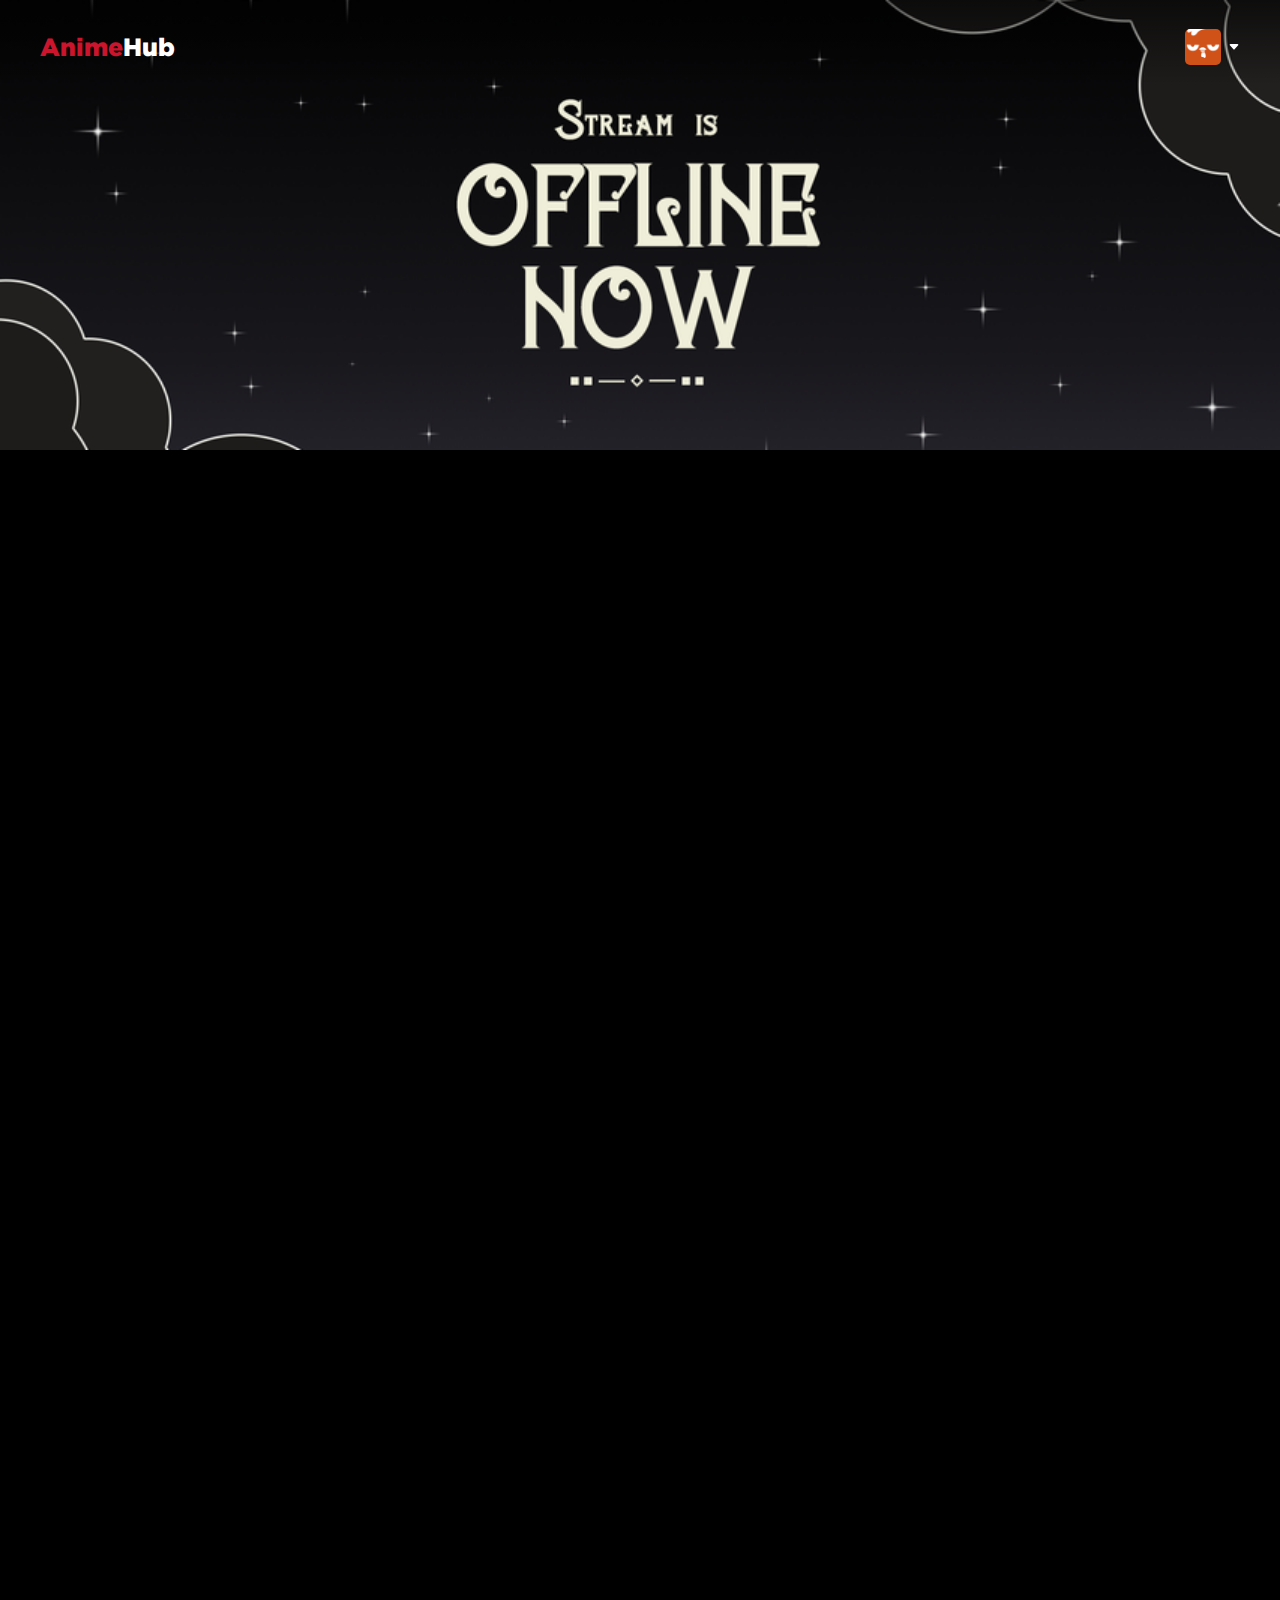
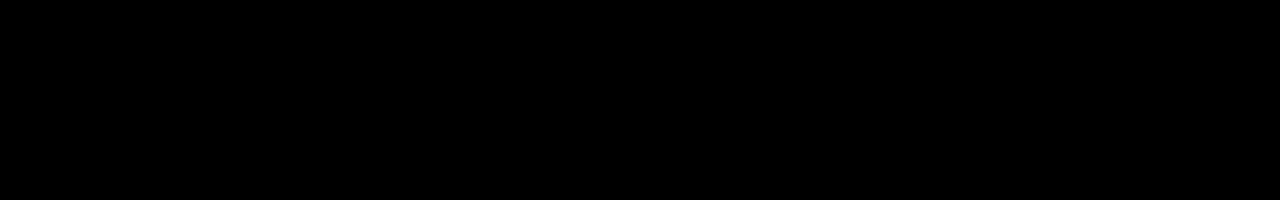
==== Premium-Page/premium.html @ f0353209 "s" ====
<!DOCTYPE html>
<html lang="en">
<head>
    <meta charset="UTF-8">
    <meta name="viewport" content="width=device-width, initial-scale=1.0">
    <title>Premium - AnimeHub</title>
    <link rel="stylesheet" href="/Premium-Page/premium.css">
</head>
<body>
    <div class="container">
        <header>
            <nav class="nav">
                <ul class="nav-ul-left hh">
                    <a href="/index.html"><li class="nav-li-left logo"><span>Anime</span>Hub</li></a>
                    <a href="/index.html"><li class="nav-li-left logo" id="logo"><span>A</span>H</li></a>
                </ul>
                <ul class="nav-ul-right">
                    <li class="nav-li-right hh">
                        <div class="profile" id="dropdown-trigger">
                            <img class="profile-wrapper" id="profile-picture">
                            <input type="file" id="upload-input" accept="image/*">
                            <svg id="rotate-svg" xmlns="http://www.w3.org/2000/svg" width="16" height="16" fill="currentColor" class="bi bi-caret-down-fill" viewBox="0 0 16 16">
                                <path d="M7.247 11.14 2.451 5.658C1.885 5.013 2.345 4 3.204 4h9.592a1 1 0 0 1 .753 1.659l-4.796 5.48a1 1 0 0 1-1.506 0z"/></svg>
                            <ul id="dropdown-menu">
                                <li><a href=""><svg xmlns="http://www.w3.org/2000/svg" width="16" height="16" fill="currentColor" class="bi bi-person" viewBox="0 0 16 16">
                                    <path d="M8 8a3 3 0 1 0 0-6 3 3 0 0 0 0 6m2-3a2 2 0 1 1-4 0 2 2 0 0 1 4 0m4 8c0 1-1 1-1 1H3s-1 0-1-1 1-4 6-4 6 3 6 4m-1-.004c-.001-.246-.154-.986-.832-1.664C11.516 10.68 10.289 10 8 10s-3.516.68-4.168 1.332c-.678.678-.83 1.418-.832 1.664z"/>
                                    </svg><span>Profile</span></li></a>
                                <li><a href=""><svg xmlns="http://www.w3.org/2000/svg" width="16" height="16" fill="currentColor" class="bi bi-tv" viewBox="0 0 16 16">
                                    <path d="M2.5 13.5A.5.5 0 0 1 3 13h10a.5.5 0 0 1 0 1H3a.5.5 0 0 1-.5-.5M13.991 3l.024.001a1.5 1.5 0 0 1 .538.143.76.76 0 0 1 .302.254c.067.1.145.277.145.602v5.991l-.001.024a1.5 1.5 0 0 1-.143.538.76.76 0 0 1-.254.302c-.1.067-.277.145-.602.145H2.009l-.024-.001a1.5 1.5 0 0 1-.538-.143.76.76 0 0 1-.302-.254C1.078 10.502 1 10.325 1 10V4.009l.001-.024a1.5 1.5 0 0 1 .143-.538.76.76 0 0 1 .254-.302C1.498 3.078 1.675 3 2 3zM14 2H2C0 2 0 4 0 4v6c0 2 2 2 2 2h12c2 0 2-2 2-2V4c0-2-2-2-2-2"/>
                                  </svg><span>Anime List</span></li></a>
                                <li><a href=""><svg xmlns="http://www.w3.org/2000/svg" width="16" height="16" fill="currentColor" class="bi bi-book" viewBox="0 0 16 16">
                                    <path d="M1 2.828c.885-.37 2.154-.769 3.388-.893 1.33-.134 2.458.063 3.112.752v9.746c-.935-.53-2.12-.603-3.213-.493-1.18.12-2.37.461-3.287.811zm7.5-.141c.654-.689 1.782-.886 3.112-.752 1.234.124 2.503.523 3.388.893v9.923c-.918-.35-2.107-.692-3.287-.81-1.094-.111-2.278-.039-3.213.492zM8 1.783C7.015.936 5.587.81 4.287.94c-1.514.153-3.042.672-3.994 1.105A.5.5 0 0 0 0 2.5v11a.5.5 0 0 0 .707.455c.882-.4 2.303-.881 3.68-1.02 1.409-.142 2.59.087 3.223.877a.5.5 0 0 0 .78 0c.633-.79 1.814-1.019 3.222-.877 1.378.139 2.8.62 3.681 1.02A.5.5 0 0 0 16 13.5v-11a.5.5 0 0 0-.293-.455c-.952-.433-2.48-.952-3.994-1.105C10.413.809 8.985.936 8 1.783"/>
                                    </svg><span>Manga List</span></li></a>
                                <li><button id="upload-button"><svg xmlns="http://www.w3.org/2000/svg" width="16" height="16" fill="currentColor" class="bi bi-pencil" viewBox="0 0 16 16">
                                    <path d="M12.146.146a.5.5 0 0 1 .708 0l3 3a.5.5 0 0 1 0 .708l-10 10a.5.5 0 0 1-.168.11l-5 2a.5.5 0 0 1-.65-.65l2-5a.5.5 0 0 1 .11-.168zM11.207 2.5 13.5 4.793 14.793 3.5 12.5 1.207zm1.586 3L10.5 3.207 4 9.707V10h.5a.5.5 0 0 1 .5.5v.5h.5a.5.5 0 0 1 .5.5v.5h.293zm-9.761 5.175-.106.106-1.528 3.821 3.821-1.528.106-.106A.5.5 0 0 1 5 12.5V12h-.5a.5.5 0 0 1-.5-.5V11h-.5a.5.5 0 0 1-.468-.325"/>
                                  </svg>Change Avatar</button></li>
                                  <li><button class="remove-button" id="remove-avatar-button"><svg xmlns="http://www.w3.org/2000/svg" width="16" height="16" fill="currentColor" class="bi bi-eraser" viewBox="0 0 16 16">
                                    <path d="M8.086 2.207a2 2 0 0 1 2.828 0l3.879 3.879a2 2 0 0 1 0 2.828l-5.5 5.5A2 2 0 0 1 7.879 15H5.12a2 2 0 0 1-1.414-.586l-2.5-2.5a2 2 0 0 1 0-2.828zm2.121.707a1 1 0 0 0-1.414 0L4.16 7.547l5.293 5.293 4.633-4.633a1 1 0 0 0 0-1.414zM8.746 13.547 3.453 8.254 1.914 9.793a1 1 0 0 0 0 1.414l2.5 2.5a1 1 0 0 0 .707.293H7.88a1 1 0 0 0 .707-.293z"/>
                                  </svg>Remove Avatar</button></li>
                                <li><button id="sing-out">Sing out</button></li>
                            </ul>
                        </div>
                    </li>
                </ul>
            </nav>
        </header>
        <div class="prezentation">
            <img src="/Premium-Page/resources/banner-1.png" alt="Stream Off-line">
        </div>
    </div>
</body>
<script src="/Premium-Page/premium.js"></script>
</html>
---- Premium-Page/premium.css ----
@font-face {
    font-family: 'Futura PT Medium';
    font-style: normal;
    font-weight: normal;
    src: url(../fonts/FuturaCyrillicMedium.woff);
}

@font-face {
  font-family: Gotham Regular;
  src: url(../fonts/Gotham\ Regular.otf);
}

@font-face {
  font-family: Cabin-Bold;
  src: url(../fonts/Cabin-Bold.ttf);
}

* {
    list-style-type: none;
    text-decoration: none;
    box-sizing: border-box;
    margin: 0;
    padding: 0;
    border: 0;
}

/* width */
::-webkit-scrollbar {
    width: 7px;
  }
  
  /* Handle */
  ::-webkit-scrollbar-thumb {
    background: #af1d31;
  }

html {
    scroll-behavior: smooth;
}

body {
    background-color: var(--bg-color);
    height: 200vh;
}

body a {
    color: white;
}

::selection {
    background-color: #af3142;
}

:root {
    --Cabin-Bold: Cabin-Bold;
    --Gotham-Regular: 'Gotham Regular';
    --Futura-PT-Medium: 'Futura PT Medium';    
    --bg-color: black;
    --primary-color: #cc142d;
}

.nav {
    position: absolute;
    display: flex;
    justify-content: space-between;
    align-items: center;
    background: linear-gradient(to bottom, rgba(0, 0, 0, 0.60), rgba(0, 0, 0, 0));
    width: 100%;
    padding: 25px 0px 16px 5px;
    font-family: 'Trebuchet MS', 'Lucida Sans Unicode', 'Lucida Grande', 'Lucida Sans', Arial, sans-serif;
}

.nav-ul-left {
    margin-left: 35px;
    justify-content: space-between;
}

.nav-ul-right {
    margin-right: 35px;
    justify-content: space-between;
}

.nav-li-left {
    display: inline-block;
    font-size: 18px;
    vertical-align: middle;
    margin: 0 11px 0 11px;
    padding: 7px 0 7px 0;
    cursor: pointer;
    color: white;
}

.tr-li:hover {
    transform: translatey(-4px);
    transition: ease 0.2s;
}

.nav-li-right, .sp a {
    display: inline-block;
    vertical-align: middle;
    margin-right: 5px;
    font-size: 18px;
    cursor: pointer;
    color: white;
}

.sp a {
    padding: 7px 0 7px 0;
    margin-right: 10px;
}


.logo {
    font-family: var(--Gotham-Regular);
    font-size: 30px;
    color: #fff;
    margin-right: 40px;
    margin-left: 0;
    cursor: pointer;
    user-select: none;
}

#logo {
    display: none;
    user-select: none;
}

.logo span {
    color: var(--primary-color);
}

.profile-wrapper {
    background-size: cover;
    width: 43px;
    height: 43px;
    user-select: none;
    vertical-align: middle;
    border-radius: 5px;
}

.profile input {
    display: none;
}

.profile svg, .dropdown svg {
    width: 15px;
    height: 15px;
    margin-left: 2px;
    vertical-align: middle;
}

#upload-button, .remove-button, #languages, #sing-out {
    background-color: transparent;
    color: white;
    cursor: pointer;
    font-size: 16px;
    font-family: var(--Cabin-Bold), sans-serif;

}

#dropdown-menu {
    position: absolute;
    display: none;
    background: linear-gradient(0deg, rgba(0,0,0,0.5) 0%, rgba(0,0,0,0.5) 0%);
    backdrop-filter: blur(5px);
    border-radius: 7px;
    border: 1px solid rgb(37, 37, 37);
    font-size: 16px;
    margin: 19px 0 0 -134px;
    width: 200px;
    height: auto;
    font-family:var(--Cabin-Bold);
  }

#dropdown-menu a {
    color: white;
}
  
#dropdown-menu li {
    padding: 8px 0px 8px 0px;
}

#dropdown-menu li a:hover {
    color: #af1d31;
}

#upload-button:hover {
    color: #af1d31;
}

.remove-button:hover {
    color: #af1d31;
}

#languages:hover {
    color: #af1d31;
}

#sing-out:hover {
    color: #af1d31;
}
  
#dropdown-menu li svg {
    width: 21px;
    height: 21px;
    margin: 0 15px 0 20px;
    vertical-align: middle;
}

#dropdown-menu li:nth-child(6) {
    border-top: 1px solid rgb(37, 37, 37);
    display: flex;
    padding-top: 10px;
    justify-content: center;
}

.prezentation {
    position: relative;
    width: 100%;
    height: 450px;
    z-index: -1;
}

.prezentation img {
    object-fit: cover;
    width: 100%;
    height: 100%;
}

@media screen and (max-width: 1370px) {
    .tr-li, .sp a {
        font-size: 16.5px;
    }
    
    .logo {
        font-size: 25px;
    }
    
    .profile-wrapper {
        width: 36px;
        height: 36px;
    }

    .profile svg {
        width: 12px;
        height: 12px;
    }
    
    #upload-button, .remove-button {
        font-size: 14.5px;
    }
    
    #dropdown-menu {
        font-size: 14.5px;
        margin: 20px 0 0 -124px;
        width: 180px;
      }
    
    #dropdown-menu li svg {
        width: 19px;
        height: 19px;
    }
    
    #dropdown-menu li:last-child {
        padding-top: 9px;
    }
}

@media screen and (max-width: 1250px) {
    .tr-li, .sp a {
        font-size: 15.5px;
        font-weight: bold;
    }
    
    .logo {
        font-size: 23px;
    }
    
    .profile-wrapper {
        width: 33px;
        height: 33px;
    }

    .profile svg {
        width: 11px;
        height: 11px;
    }
    
    #upload-button, .remove-button {
        font-size: 14.5px;
    }
    
    #dropdown-menu {
        font-size: 14.5px;
        margin: 20px 0 0 -128px;
        width: 180px;
      }
    
    #dropdown-menu li svg {
        width: 19px;
        height: 19px;
    }
    
    #dropdown-menu li:last-child {
        padding-top: 9px;
    }
}

@media screen and (max-width: 650px) {
    .nav {
        padding: 15px 0px 12px 5px;
    }

    #dropdown-menu {
        right: 0;
        margin: 16px 0 0 -116px;
        border-bottom-right-radius: 0;
        border-top-right-radius: 0;
    }
}
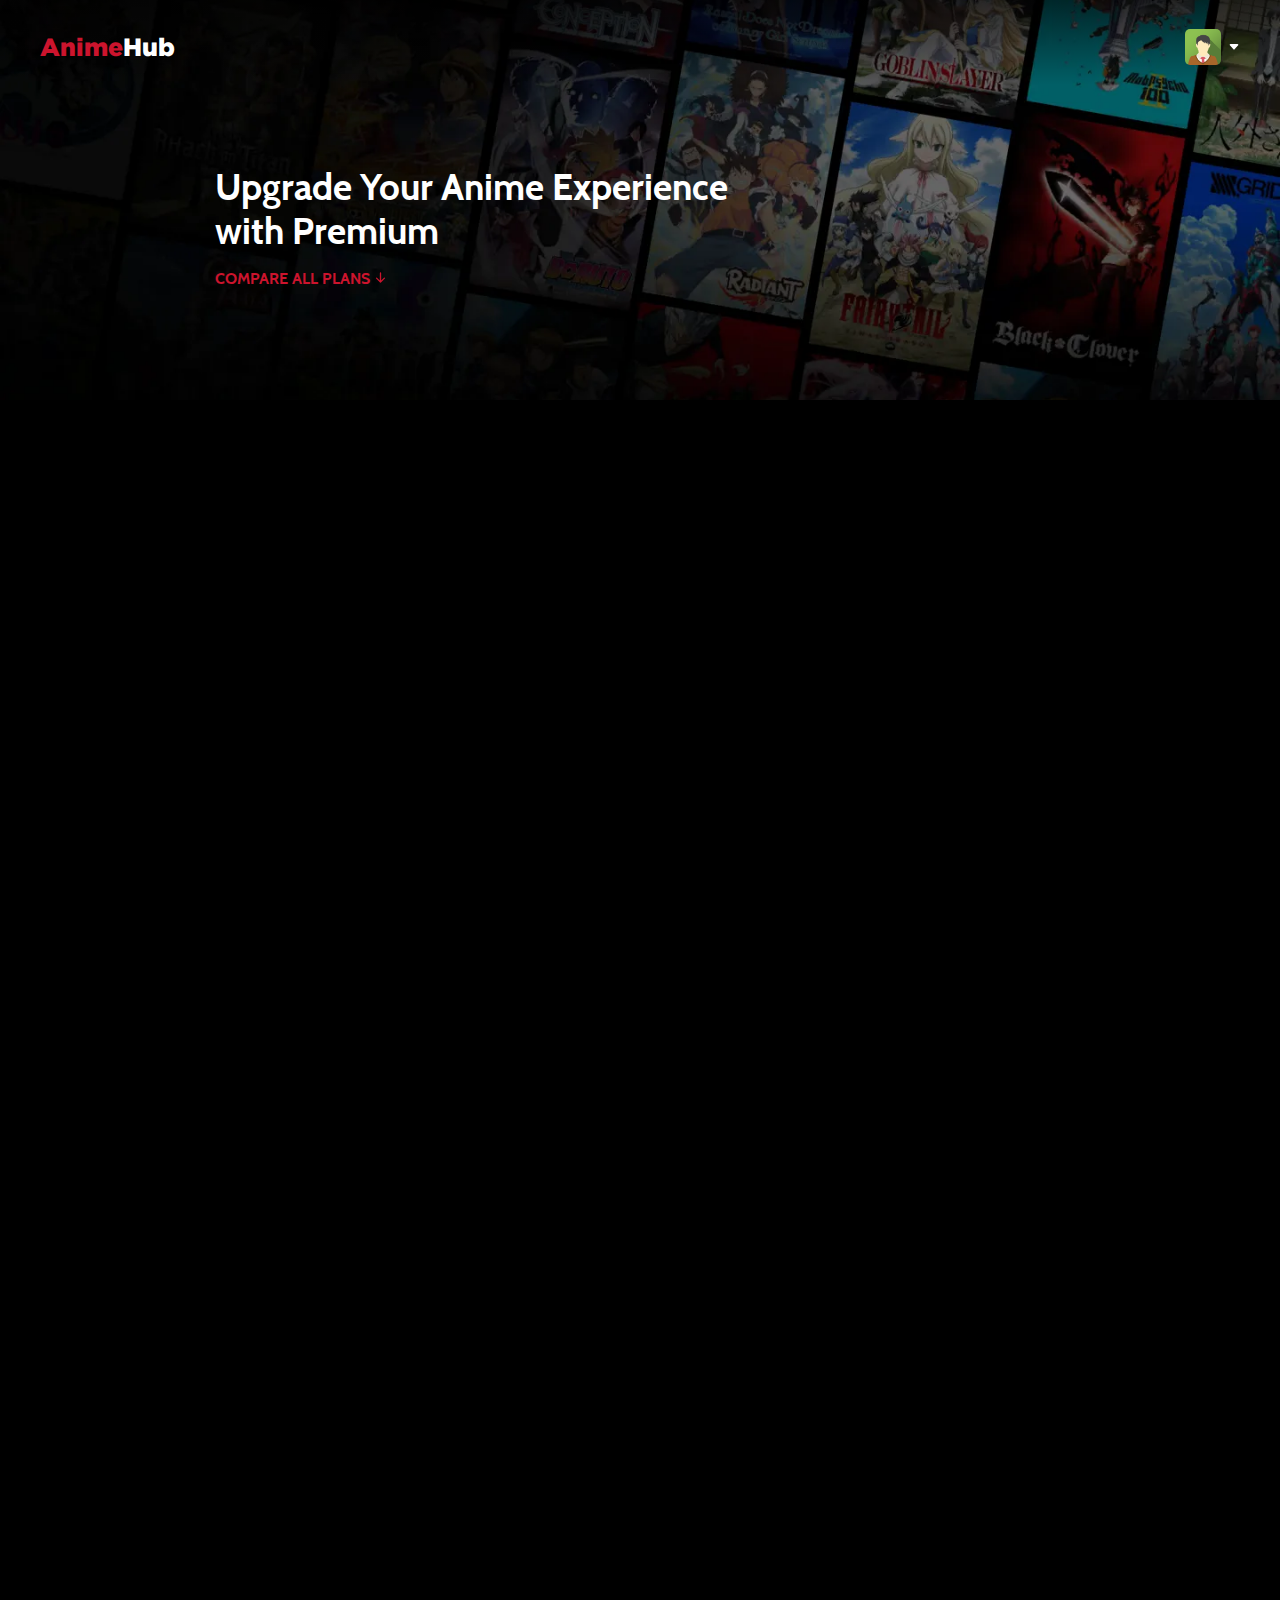
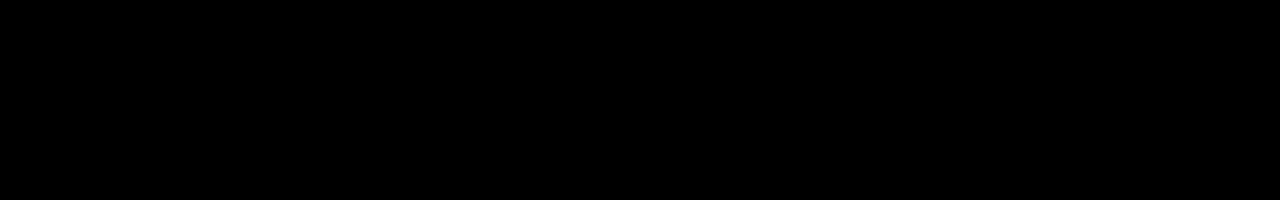
==== commit 244b1d62: "s" ====
--- a/Premium-Page/premium.html
+++ b/Premium-Page/premium.html
@@ -45,8 +45,17 @@
             </nav>
         </header>
         <div class="prezentation">
-            <img src="/Premium-Page/resources/banner-1.png" alt="Stream Off-line">
+            <img src="/Premium-Page/resources/background-desktop.webp" alt="Stream Off-line">
+            <div class="text-prezentation">
+                <p>Upgrade Your Anime Experience with Premium</p>
+                <div class="compare-plans" id="#compare-plans">
+                    <span>Compare all plans</span><svg xmlns="http://www.w3.org/2000/svg" width="16" height="16" fill="currentColor" class="bi bi-arrow-down-short" viewBox="0 0 16 16">
+                        <path fill-rule="evenodd" d="M8 4a.5.5 0 0 1 .5.5v5.793l2.146-2.147a.5.5 0 0 1 .708.708l-3 3a.5.5 0 0 1-.708 0l-3-3a.5.5 0 1 1 .708-.708L7.5 10.293V4.5A.5.5 0 0 1 8 4"/>
+                      </svg>
+                </div>
+            </div>
         </div>
+        <span></span>
     </div>
 </body>
 <script src="/Premium-Page/premium.js"></script>
--- a/Premium-Page/premium.css
+++ b/Premium-Page/premium.css
@@ -217,14 +217,38 @@
 .prezentation {
     position: relative;
     width: 100%;
-    height: 450px;
+    height: 400px;
     z-index: -1;
 }
 
 .prezentation img {
+    position: absolute;
     object-fit: cover;
     width: 100%;
     height: 100%;
+}
+
+.text-prezentation {
+    position: absolute;
+    color: white;
+    font-family: var(--Cabin-Bold);
+    top: 165px;
+    left: 215px;
+    font-size: 37px;
+    max-width: 550px;
+}
+
+.compare-plans span {
+    font-size: 16px;
+    text-transform: uppercase;
+    color: var(--primary-color);
+    vertical-align: middle;
+}
+
+.compare-plans svg {
+    width: 21px;
+    height: 21px;
+    color: var(--primary-color);
 }
 
 @media screen and (max-width: 1370px) {
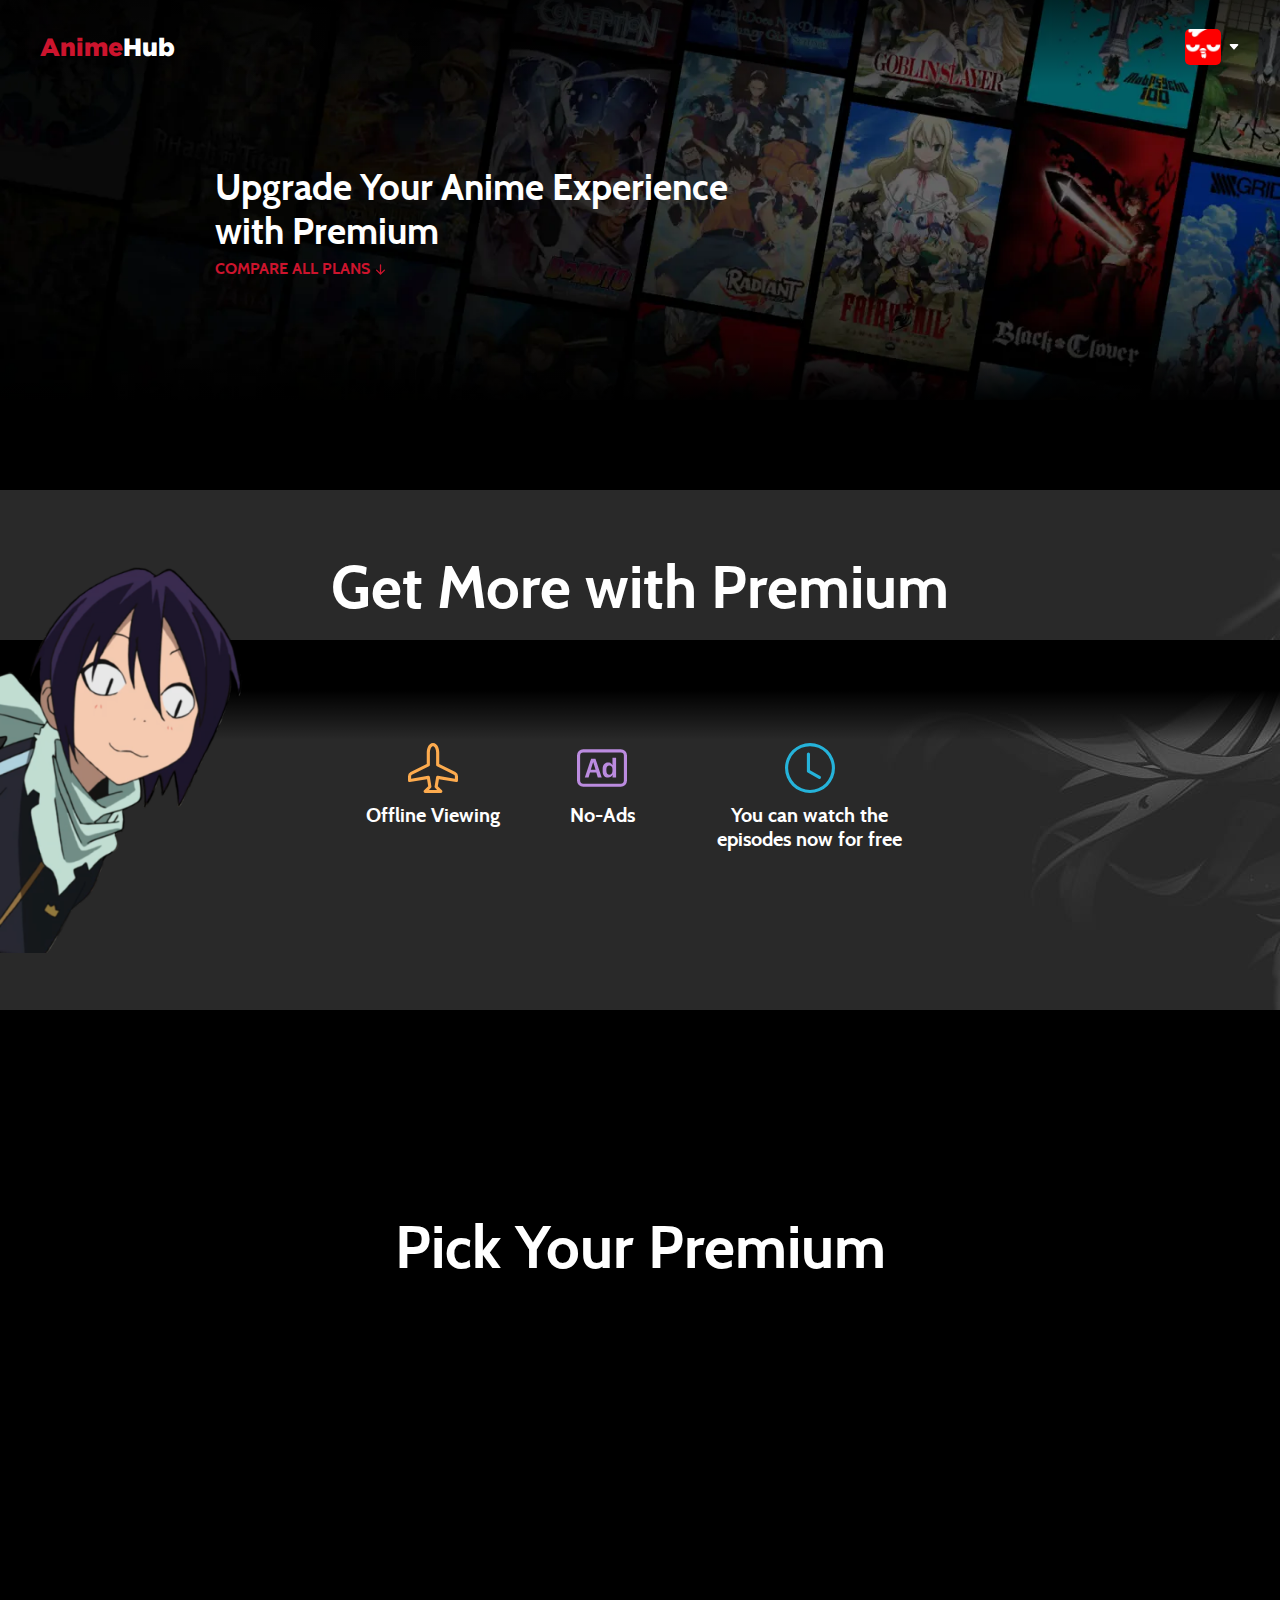
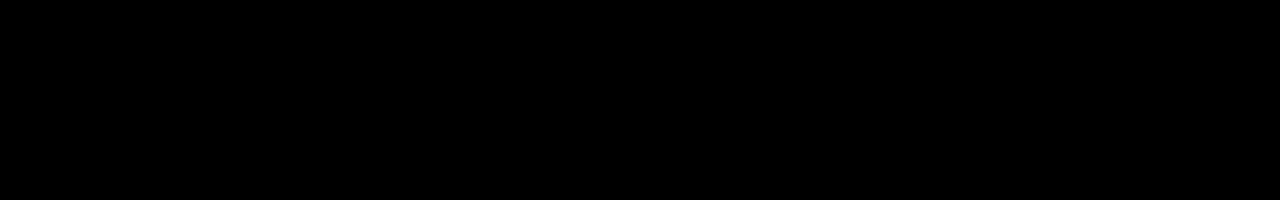
==== commit c64b797e: "s" ====
--- a/Premium-Page/premium.html
+++ b/Premium-Page/premium.html
@@ -46,16 +46,46 @@
         </header>
         <div class="prezentation">
             <img src="/Premium-Page/resources/background-desktop.webp" alt="Stream Off-line">
-            <div class="text-prezentation">
-                <p>Upgrade Your Anime Experience with Premium</p>
-                <div class="compare-plans" id="#compare-plans">
-                    <span>Compare all plans</span><svg xmlns="http://www.w3.org/2000/svg" width="16" height="16" fill="currentColor" class="bi bi-arrow-down-short" viewBox="0 0 16 16">
-                        <path fill-rule="evenodd" d="M8 4a.5.5 0 0 1 .5.5v5.793l2.146-2.147a.5.5 0 0 1 .708.708l-3 3a.5.5 0 0 1-.708 0l-3-3a.5.5 0 1 1 .708-.708L7.5 10.293V4.5A.5.5 0 0 1 8 4"/>
+        </div>
+        <div class="text-prezentation">
+            <p>Upgrade Your Anime Experience with Premium</p>
+            <div class="compare-plans" id="#compare-plans">
+                <span>Compare all plans</span><svg xmlns="http://www.w3.org/2000/svg" width="16" height="16" fill="currentColor" class="bi bi-arrow-down-short" viewBox="0 0 16 16">
+                    <path fill-rule="evenodd" d="M8 4a.5.5 0 0 1 .5.5v5.793l2.146-2.147a.5.5 0 0 1 .708.708l-3 3a.5.5 0 0 1-.708 0l-3-3a.5.5 0 1 1 .708-.708L7.5 10.293V4.5A.5.5 0 0 1 8 4"/>
+                  </svg>
+            </div>
+        </div>
+        <div class="dt-premium">
+            <span class="gmwp">Get More with Premium</span>
+            <div class="anime-ch1">
+                <img src="/Premium-Page/resources/klipartz.com.png" alt="Anime-Character-1">
+            </div>
+            <div class="kit-premium">
+                <div class="ow">
+                    <svg xmlns="http://www.w3.org/2000/svg" width="16" height="16" fill="currentColor" class="bi bi-airplane" viewBox="0 0 16 16">
+                        <path d="M6.428 1.151C6.708.591 7.213 0 8 0s1.292.592 1.572 1.151C9.861 1.73 10 2.431 10 3v3.691l5.17 2.585a1.5 1.5 0 0 1 .83 1.342V12a.5.5 0 0 1-.582.493l-5.507-.918-.375 2.253 1.318 1.318A.5.5 0 0 1 10.5 16h-5a.5.5 0 0 1-.354-.854l1.319-1.318-.376-2.253-5.507.918A.5.5 0 0 1 0 12v-1.382a1.5 1.5 0 0 1 .83-1.342L6 6.691V3c0-.568.14-1.271.428-1.849m.894.448C7.111 2.02 7 2.569 7 3v4a.5.5 0 0 1-.276.447l-5.448 2.724a.5.5 0 0 0-.276.447v.792l5.418-.903a.5.5 0 0 1 .575.41l.5 3a.5.5 0 0 1-.14.437L6.708 15h2.586l-.647-.646a.5.5 0 0 1-.14-.436l.5-3a.5.5 0 0 1 .576-.411L15 11.41v-.792a.5.5 0 0 0-.276-.447L9.276 7.447A.5.5 0 0 1 9 7V3c0-.432-.11-.979-.322-1.401C8.458 1.159 8.213 1 8 1s-.458.158-.678.599"/>
                       </svg>
+                      <span>Offline Viewing</span>
+                </div>
+                <div class="no-ads">
+                    <svg xmlns="http://www.w3.org/2000/svg" width="16" height="16" fill="currentColor" class="bi bi-badge-ad" viewBox="0 0 16 16">
+                        <path d="m3.7 11 .47-1.542h2.004L6.644 11h1.261L5.901 5.001H4.513L2.5 11zm1.503-4.852.734 2.426H4.416l.734-2.426zm4.759.128c-1.059 0-1.753.765-1.753 2.043v.695c0 1.279.685 2.043 1.74 2.043.677 0 1.222-.33 1.367-.804h.057V11h1.138V4.685h-1.16v2.36h-.053c-.18-.475-.68-.77-1.336-.77zm.387.923c.58 0 1.002.44 1.002 1.138v.602c0 .76-.396 1.2-.984 1.2-.598 0-.972-.449-.972-1.248v-.453c0-.795.37-1.24.954-1.24z"/>
+                        <path d="M14 3a1 1 0 0 1 1 1v8a1 1 0 0 1-1 1H2a1 1 0 0 1-1-1V4a1 1 0 0 1 1-1zM2 2a2 2 0 0 0-2 2v8a2 2 0 0 0 2 2h12a2 2 0 0 0 2-2V4a2 2 0 0 0-2-2z"/>
+                      </svg>
+                      <span>No-Ads</span>
+                </div>
+                <div class="all-episodes">
+                    <svg xmlns="http://www.w3.org/2000/svg" width="16" height="16" fill="currentColor" class="bi bi-clock" viewBox="0 0 16 16">
+                        <path d="M8 3.5a.5.5 0 0 0-1 0V9a.5.5 0 0 0 .252.434l3.5 2a.5.5 0 0 0 .496-.868L8 8.71z"/>
+                        <path d="M8 16A8 8 0 1 0 8 0a8 8 0 0 0 0 16m7-8A7 7 0 1 1 1 8a7 7 0 0 1 14 0"/>
+                      </svg>
+                      <span>You can watch the episodes now for free</span>
                 </div>
             </div>
         </div>
-        <span></span>
+        <div class="premium-membership-wrp">
+            <h1>Pick Your Premium</h1>
+        </div>
     </div>
 </body>
 <script src="/Premium-Page/premium.js"></script>
--- a/Premium-Page/premium.css
+++ b/Premium-Page/premium.css
@@ -219,6 +219,17 @@
     width: 100%;
     height: 400px;
     z-index: -1;
+    user-select: none;
+}
+
+.prezentation::after {
+    position: absolute;
+    content: "";
+    width: 100%;
+    height: 100px;
+    bottom: -55px;
+    background-image: linear-gradient(
+    to top, #000000 45%, transparent);
 }
 
 .prezentation img {
@@ -238,17 +249,126 @@
     max-width: 550px;
 }
 
+.compare-plans {
+    display: flex;
+    margin-top: 6px;
+}
+
 .compare-plans span {
     font-size: 16px;
     text-transform: uppercase;
+    cursor: pointer;
     color: var(--primary-color);
-    vertical-align: middle;
 }
 
 .compare-plans svg {
     width: 21px;
     height: 21px;
+    cursor: pointer;
     color: var(--primary-color);
+}
+
+.dt-premium {
+    background-image: url(/Premium-Page/resources/wallpaperflare.com_wallpaper.jpg);
+    height: 520px;
+}
+
+.dt-premium::after {
+    position: absolute;
+    content: "";
+    width: 100%;
+    height: 100px;
+    bottom: -320px;
+    background-image: linear-gradient(
+    to top, #000000 30%, transparent);
+}
+
+.dt-premium::before {
+    position: absolute;
+    content: "";
+    width: 100%;
+    height: 100px;
+    bottom: 160px;
+    background-image: linear-gradient(
+    to bottom, #000000 50%, transparent);
+}
+
+.gmwp {
+    position: relative;
+    display: flex;
+    align-items: center;
+    justify-content: center;
+    font-size: 60px;
+    margin-top: 90px;
+    color: white;
+    padding-top: 60px;
+    font-family: var(--Cabin-Bold);
+}
+
+.anime-ch1 {
+    position: absolute;
+    max-width: 400px;
+    max-height: 400px;
+    width: 100%;
+    height: 100%;
+    margin-top: -70px;
+}
+
+.anime-ch1 img {
+    object-fit: cover;
+    width: 100%;
+    height: 100%;
+}
+
+.kit-premium {
+    position: relative;
+    display: flex;
+    justify-content: center;
+    align-items: flex-start;
+    margin-top: 120px;
+    gap: 70px;
+    color: white;
+    font-size: 20px;
+    font-family: var(--Cabin-Bold);
+    text-align: center;
+}
+
+.kit-premium > div {
+    display: flex;
+    flex-direction: column;
+    align-items: center;
+}
+
+.kit-premium svg {
+    width: 50px;
+    height: 50px;
+    margin-bottom: 10px;
+}
+
+.ow svg {
+    color: rgb(253, 171, 78);
+}
+
+.no-ads svg {
+    color: rgb(187, 139, 223);
+}
+
+.all-episodes svg {
+    color: rgb(37, 179, 218);
+}
+
+.all-episodes span {
+    width: 210px;
+}
+
+.premium-membership-wrp h1 {
+    display: flex;
+    align-items: center;
+    justify-content: center;
+    font-size: 60px;
+    margin-top: 200px;
+    color: white;
+    font-family: var(--Cabin-Bold);
 }
 
 @media screen and (max-width: 1370px) {
@@ -328,6 +448,95 @@
     #dropdown-menu li:last-child {
         padding-top: 9px;
     }
+
+    .prezentation {
+        height: 380px;
+    }
+    
+    .text-prezentation {
+        top: 160px;
+        left: 190px;
+        font-size: 35px;
+        max-width: 500px;
+    }
+    
+    .compare-plans span {
+        font-size: 15px;
+    }
+    
+    .compare-plans svg {
+        width: 20px;
+        height: 20px;
+    }
+
+    .gmwp {
+        font-size: 45px;
+    }
+
+    .anime-ch1 {
+        max-width: 280px;
+        max-height: 280px;
+        margin-top: -50px;
+    }
+    
+    .kit-premium {
+        gap: 65px;
+        font-size: 18px;
+        margin-top: 90px;
+    }
+    
+    .kit-premium svg {
+        width: 43px;
+        height: 43px;
+    }
+}
+
+@media screen and (max-width: 1000px) {
+    .prezentation {
+        height: 360px;
+    }
+    
+    .text-prezentation {
+        top: 160px;
+        left: 80px;
+        font-size: 30px;
+        max-width: 450px;
+    }
+
+    .dt-premium {
+        margin-top: -40px;
+    }
+
+    .gmwp {
+        font-size: 40px;
+    }
+
+    .anime-ch1 {
+        max-width: 220px;
+        max-height: 220px;
+        margin-top: -50px;
+    }
+    
+    .kit-premium {
+        gap: 65px;
+        font-size: 17px;
+        margin-top: 80px;
+    }
+    
+    .kit-premium svg {
+        width: 40px;
+        height: 40px;
+    }
+
+    .all-episodes span {
+        width: 170px;
+    }
+}
+
+@media screen and (max-width: 700px) {
+    .anime-ch1 {
+        display: none;
+    }
 }
 
 @media screen and (max-width: 650px) {
@@ -341,4 +550,59 @@
         border-bottom-right-radius: 0;
         border-top-right-radius: 0;
     }
+
+    .prezentation {
+        height: 290px;
+    }
+
+    .text-prezentation {
+        top: 125px;
+    }
+
+    .prezentation::after {
+        position: absolute;
+        content: "";
+        width: 100%;
+        height: 100px;
+        bottom: -65px;
+        background-image: linear-gradient(
+        to top, #000000 45%, transparent);
+    }
+
+    .gmwp {
+        font-size: 30px;
+    }
+    
+    .kit-premium {
+        gap: 40px;
+        font-size: 16px;
+        margin-top: 50px;
+    }
+    
+    .kit-premium svg {
+        width: 35px;
+        height: 35px;
+    }
+
+    .all-episodes span {
+        width: 170px;
+    }
+}
+
+@media screen and (max-width: 565px) {
+    .text-prezentation {
+        left: 20px;
+        font-size: 25px;
+        max-width: 380px;
+        padding-right: 20px;
+    }
+
+    .compare-plans span {
+        font-size: 13px;
+    }
+    
+    .compare-plans svg {
+        width: 18px;
+        height: 18px;
+    }
 }